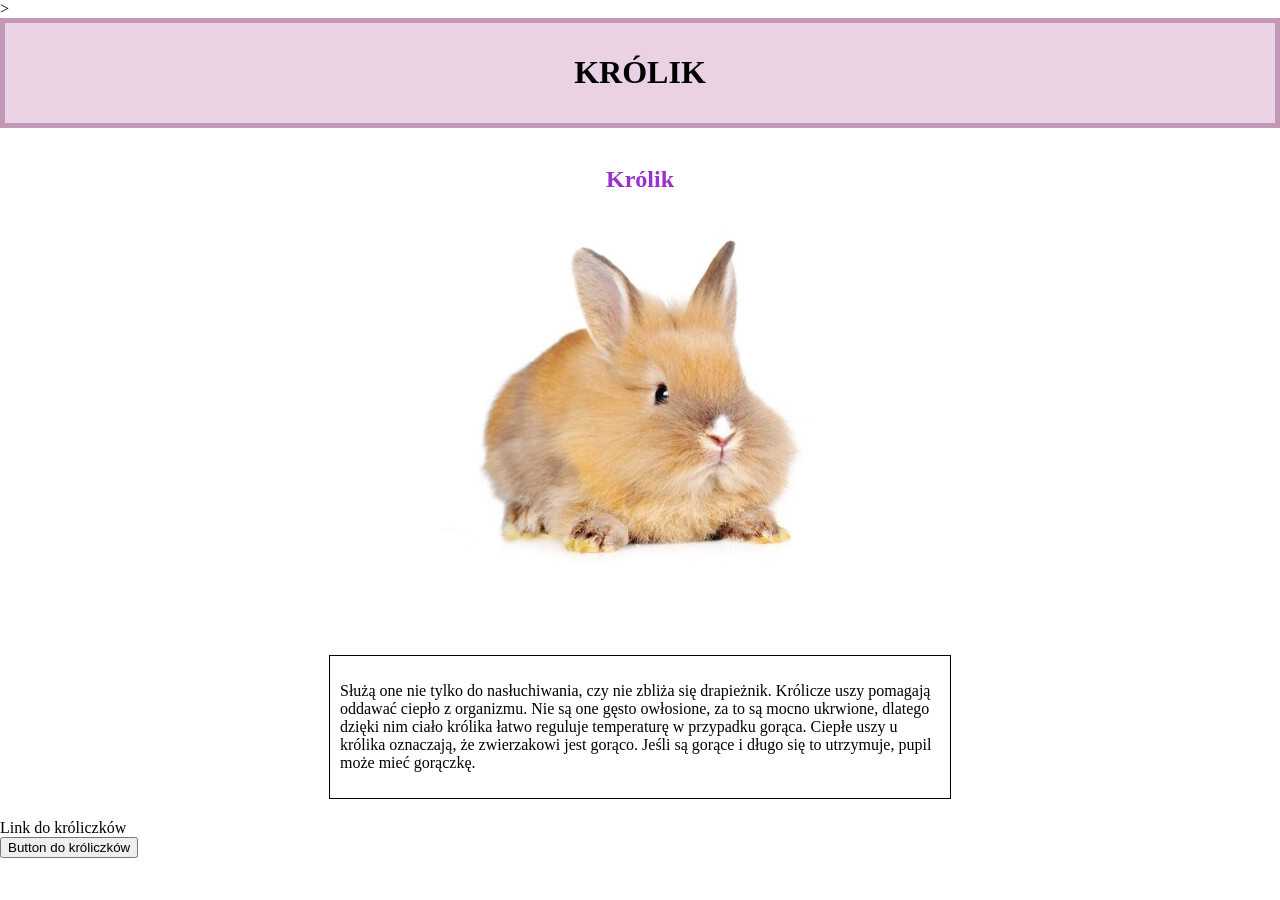
==== index.html @ 39fc4a5f "link" ====
<!DOCTYPE html>

<html lang="en">
	<head>
		<meta charset="utf-8">
>		<title>Strona główna</title>

		<style>
			body{
				margin:0px; background-image:url(https://cdn.laredoute.com/products/e/1/3/e13ecb056545f6c1cc43af0ee3daa19a.jpg);
			}
		</style>
	</head>
	<body style="margin:0px; background-image:url(https://cdn.laredoute.com/products/e/1/3/e13ecb056545f6c1cc43af0ee3daa19a.jpg);">
		<header style="padding:10px; border:5px solid rgb(194, 151, 183); background-color:rgba(223, 185, 213, 0.658) ;">    
			<h1 style="text-align:center;"><b>KRÓLIK</b></h1>
		</header>
	<br>
		<div style="text-align: center; color:darkorchid;">
			<h2>Królik</h2>
			<img src="krol.jpg" alt="królik">
		</div>
	<br>
<div style="
    border: 1px solid black;
    margin: 20px auto;
    padding: 10px;
    max-width: 600px;
">
    <p style="font-family: Georgia, 'Times New Roman', Times, serif;">
        Służą one nie tylko do nasłuchiwania, czy nie zbliża się drapieżnik. Królicze uszy pomagają oddawać ciepło z organizmu. Nie są one gęsto owłosione, za to są mocno ukrwione, dlatego dzięki nim ciało królika łatwo reguluje temperaturę w przypadku gorąca. Ciepłe uszy u królika oznaczają, że zwierzakowi jest gorąco. Jeśli są gorące i długo się to utrzymuje, pupil może mieć gorączkę.
    </p>
</div>

		<a>Link do króliczków</a>
		<br>
		<button>Button do króliczków</button>

	</body>
	
	<footer>

	</footer>

</html>
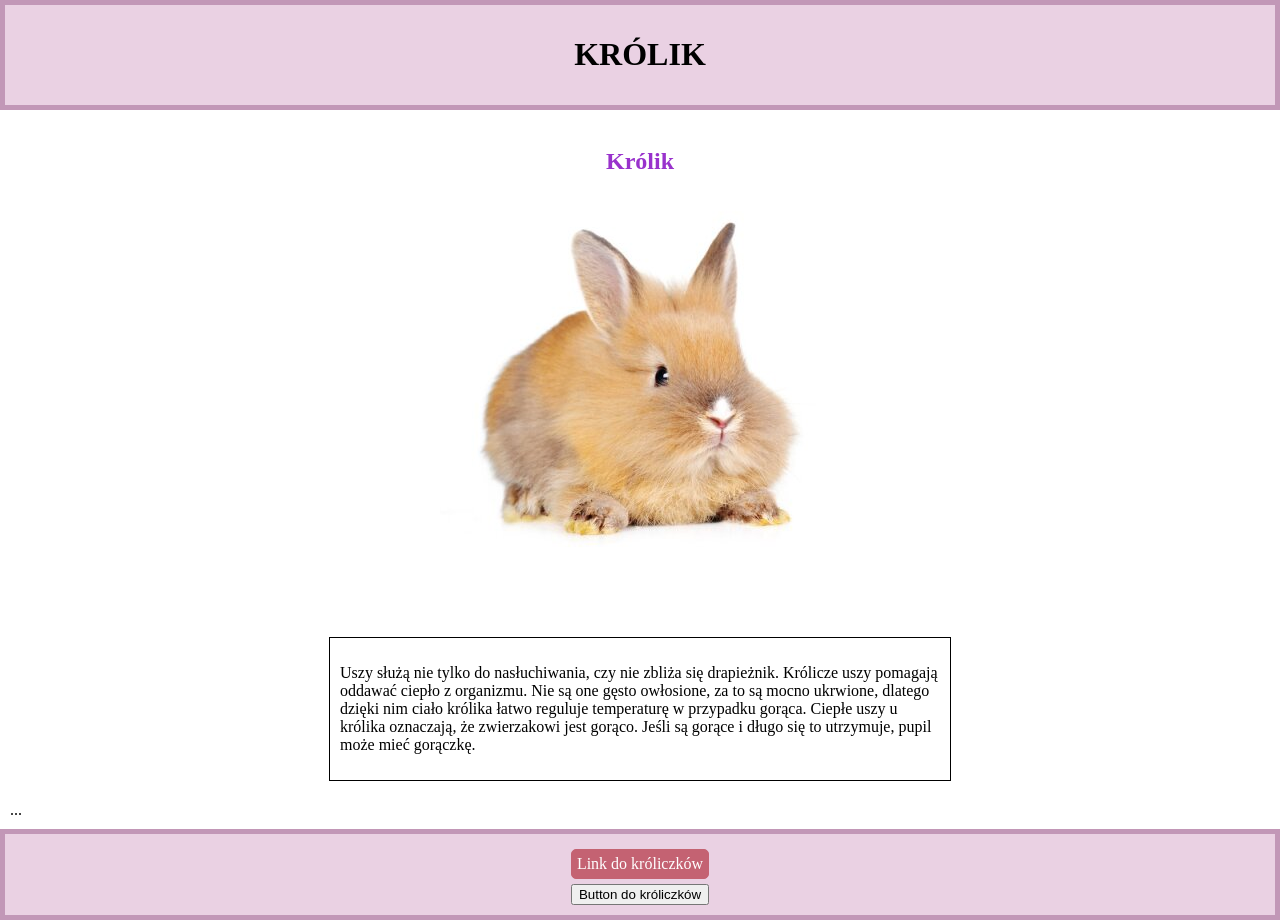
==== commit 4f3223df: "new" ====
--- a/index.html
+++ b/index.html
@@ -2,16 +2,46 @@
 
 <html lang="en">
 	<head>
-		<meta charset="utf-8">
->		<title>Strona główna</title>
+		<meta charset="utf-8">	
+		
+		<title>Strona główna</title>
 
 		<style>
 			body{
 				margin:0px; background-image:url(https://cdn.laredoute.com/products/e/1/3/e13ecb056545f6c1cc43af0ee3daa19a.jpg);
 			}
 		</style>
+
+		<style>
+			.text-panel{
+				margin:10px;
+			}
+		</style>
+				
+		<style>
+			.text-panel1{
+				padding:10px; border:5px solid rgb(194, 151, 183); background-color:rgba(223, 185, 213, 0.658); text-align:center;
+			}
+		</style>
+
+		<style>
+			.link{
+				display:inline-block;
+				padding:5px;
+				margin:5px;
+				border:1px solid rgb(196, 98, 114);
+				border-radius:5px;
+				text-decoration:none;
+				background-color: rgb(196, 98, 114);
+				color:white;
+			}
+			.link:hover{
+				background-color:rgb(139, 97, 179);
+				transition-duration:0.3s;
+			}
+		</style>
 	</head>
-	<body style="margin:0px; background-image:url(https://cdn.laredoute.com/products/e/1/3/e13ecb056545f6c1cc43af0ee3daa19a.jpg);">
+	<body>
 		<header style="padding:10px; border:5px solid rgb(194, 151, 183); background-color:rgba(223, 185, 213, 0.658) ;">    
 			<h1 style="text-align:center;"><b>KRÓLIK</b></h1>
 		</header>
@@ -28,13 +58,21 @@
     max-width: 600px;
 ">
     <p style="font-family: Georgia, 'Times New Roman', Times, serif;">
-        Służą one nie tylko do nasłuchiwania, czy nie zbliża się drapieżnik. Królicze uszy pomagają oddawać ciepło z organizmu. Nie są one gęsto owłosione, za to są mocno ukrwione, dlatego dzięki nim ciało królika łatwo reguluje temperaturę w przypadku gorąca. Ciepłe uszy u królika oznaczają, że zwierzakowi jest gorąco. Jeśli są gorące i długo się to utrzymuje, pupil może mieć gorączkę.
+        Uszy służą nie tylko do nasłuchiwania, czy nie zbliża się drapieżnik. Królicze uszy pomagają oddawać ciepło z organizmu. Nie są one gęsto owłosione, za to są mocno ukrwione, dlatego dzięki nim ciało królika łatwo reguluje temperaturę w przypadku gorąca. Ciepłe uszy u królika oznaczają, że zwierzakowi jest gorąco. Jeśli są gorące i długo się to utrzymuje, pupil może mieć gorączkę.
     </p>
 </div>
 
-		<a>Link do króliczków</a>
+<div class="text-panel">
+ ...
+</div>
+
+	<div class="text-panel1">
+
+		<a class="link" href="podstrona.html">Link do króliczków</a>
 		<br>
-		<button>Button do króliczków</button>
+		<button onclick="location.href='podstrona.html'">Button do króliczków</button>
+
+	</div>
 
 	</body>
 	
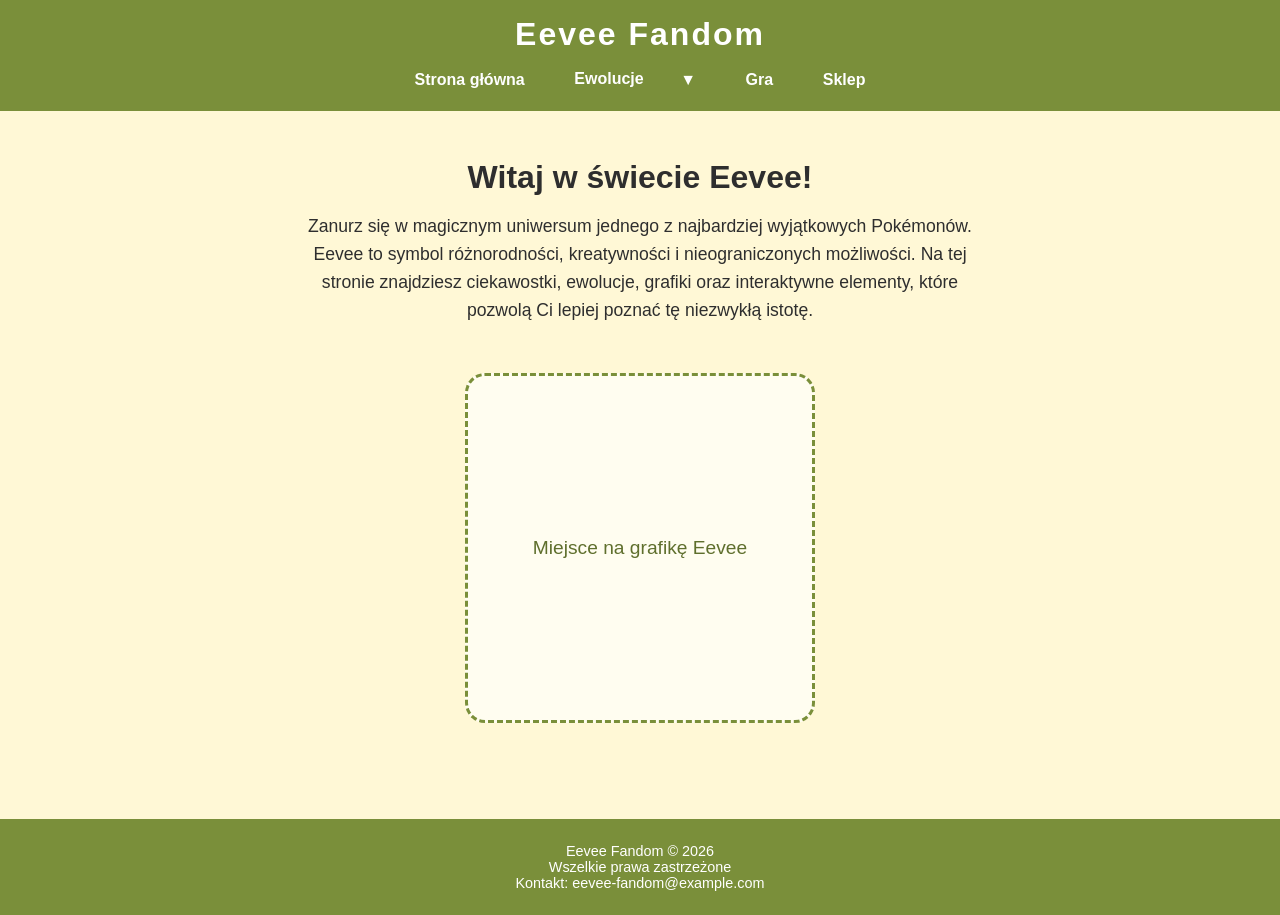
==== commit de377dac: "Add files via upload" ====
--- a/index.html
+++ b/index.html
@@ -1,83 +1,69 @@
-<!DOCTYPE html>
-
-<html lang="en">
-	<head>
-		<meta charset="utf-8">	
-		
-		<title>Strona główna</title>
-
-		<style>
-			body{
-				margin:0px; background-image:url(https://cdn.laredoute.com/products/e/1/3/e13ecb056545f6c1cc43af0ee3daa19a.jpg);
-			}
-		</style>
-
-		<style>
-			.text-panel{
-				margin:10px;
-			}
-		</style>
-				
-		<style>
-			.text-panel1{
-				padding:10px; border:5px solid rgb(194, 151, 183); background-color:rgba(223, 185, 213, 0.658); text-align:center;
-			}
-		</style>
-
-		<style>
-			.link{
-				display:inline-block;
-				padding:5px;
-				margin:5px;
-				border:1px solid rgb(196, 98, 114);
-				border-radius:5px;
-				text-decoration:none;
-				background-color: rgb(196, 98, 114);
-				color:white;
-			}
-			.link:hover{
-				background-color:rgb(139, 97, 179);
-				transition-duration:0.3s;
-			}
-		</style>
-	</head>
-	<body>
-		<header style="padding:10px; border:5px solid rgb(194, 151, 183); background-color:rgba(223, 185, 213, 0.658) ;">    
-			<h1 style="text-align:center;"><b>KRÓLIK</b></h1>
-		</header>
-	<br>
-		<div style="text-align: center; color:darkorchid;">
-			<h2>Królik</h2>
-			<img src="krol.jpg" alt="królik">
-		</div>
-	<br>
-<div style="
-    border: 1px solid black;
-    margin: 20px auto;
-    padding: 10px;
-    max-width: 600px;
-">
-    <p style="font-family: Georgia, 'Times New Roman', Times, serif;">
-        Uszy służą nie tylko do nasłuchiwania, czy nie zbliża się drapieżnik. Królicze uszy pomagają oddawać ciepło z organizmu. Nie są one gęsto owłosione, za to są mocno ukrwione, dlatego dzięki nim ciało królika łatwo reguluje temperaturę w przypadku gorąca. Ciepłe uszy u królika oznaczają, że zwierzakowi jest gorąco. Jeśli są gorące i długo się to utrzymuje, pupil może mieć gorączkę.
-    </p>
-</div>
-
-<div class="text-panel">
- ...
-</div>
-
-	<div class="text-panel1">
-
-		<a class="link" href="podstrona.html">Link do króliczków</a>
-		<br>
-		<button onclick="location.href='podstrona.html'">Button do króliczków</button>
-
-	</div>
-
-	</body>
-	
-	<footer>
-
-	</footer>
-
+<!DOCTYPE html>
+<html lang="pl">
+    <head>
+        <meta charset="UTF-8">
+        <meta name="viewport" content="width=device-width, initial-scale=1.0">
+        <link rel="stylesheet" href="style.css">
+        <title>Ewolucje Eevee - Strona główna</title>
+    </head>
+    
+    <body>
+        <header class="nav-bar">
+    <h1 class="site-title">Eevee Fandom</h1>
+
+    <nav class="navigation">
+<nav class="navigation">
+
+    <a href="index.html" class="nav-link">Strona główna</a>
+
+<div class="dropdown">
+    <a href="ewolucje.html" class="nav-link dropdown-main">Ewolucje</a>
+
+    <button class="dropdown-btn">▼</button>
+
+    <div class="dropdown-content">
+        <a href="vaporeon.html">Vaporeon</a>
+        <a href="jolteon.html">Jolteon</a>
+        <a href="flareon.html">Flareon</a>
+        <a href="espeon.html">Espeon</a>
+        <a href="umbreon.html">Umbreon</a>
+        <a href="leafeon.html">Leafeon</a>
+        <a href="glaceon.html">Glaceon</a>
+        <a href="sylveon.html">Sylveon</a>
+    </div>
+</div>
+    <a href="gra.html" class="nav-link">Gra</a>
+    <a href="sklep.html" class="nav-link">Sklep</a>
+
+</nav>
+
+</header>
+
+<main class="content">
+
+    <section class="intro">
+        <h2>Witaj w świecie Eevee!</h2>
+        <p>
+            Zanurz się w magicznym uniwersum jednego z najbardziej wyjątkowych Pokémonów.
+            Eevee to symbol różnorodności, kreatywności i nieograniczonych możliwości.
+            Na tej stronie znajdziesz ciekawostki, ewolucje, grafiki oraz interaktywne elementy,
+            które pozwolą Ci lepiej poznać tę niezwykłą istotę.
+        </p>
+    </section>
+
+    <section class="image-space">
+        <!-- Tu możesz dodać obrazek -->
+        <div class="image-placeholder">
+            Miejsce na grafikę Eevee
+        </div>
+    </section>
+
+</main>
+
+<footer class="footer">
+    <p>Eevee Fandom © 2026</p>
+    <p>Wszelkie prawa zastrzeżone</p>
+    <p>Kontakt: eevee-fandom@example.com</p>
+</footer>
+    </body>
 </html>
--- a/style.css
+++ b/style.css
@@ -0,0 +1,233 @@
+/* Kolory */
+:root {
+    --olive: #7a8f3a;
+    --olive-dark: #5f6f2d;
+    --yellow-pastel: #fff8d6;
+    --text-dark: #2e2e2e;
+    --white: #ffffff;
+}
+
+/* Reset */
+* {
+    margin: 0;
+    padding: 0;
+    box-sizing: border-box;
+}
+
+body {
+    background-color: var(--yellow-pastel);
+    font-family: "Segoe UI", sans-serif;
+    color: var(--text-dark);
+}
+
+/* Pasek nawigacyjny */
+.nav-bar {
+    background-color: var(--olive);
+    padding: 1rem 2rem;
+    display: flex;
+    flex-direction: column;
+    align-items: center;
+    gap: 0.7rem;
+}
+
+.site-title {
+    color: var(--white);
+    font-size: 2rem;
+    letter-spacing: 2px;
+}
+
+.navigation {
+    display: flex;
+    gap: 1.5rem;
+}
+
+.nav-link {
+    color: var(--white);
+    text-decoration: none;
+    font-weight: 600;
+    padding: 0.4rem 0.8rem;
+    border-radius: 6px;
+    transition: background-color 0.3s ease;
+}
+
+.nav-link:hover {
+    background-color: var(--olive-dark);
+}
+
+.active {
+    background-color: var(--olive-dark);
+}
+
+/* Wstęp */
+.content {
+    padding: 3rem 2rem;
+    text-align: center;
+}
+
+.intro h2 {
+    font-size: 2rem;
+    margin-bottom: 1rem;
+}
+
+.intro p {
+    max-width: 700px;
+    margin: 0 auto;
+    line-height: 1.6;
+    font-size: 1.1rem;
+}
+
+/* Miejsce na obrazek */
+.image-space {
+    margin-top: 3rem;
+    display: flex;
+    justify-content: center;
+}
+
+.image-placeholder {
+    width: 350px;
+    height: 350px;
+    border: 3px dashed var(--olive);
+    border-radius: 20px;
+    display: flex;
+    justify-content: center;
+    align-items: center;
+    color: var(--olive-dark);
+    font-size: 1.2rem;
+    background-color: #fffdf0;
+}
+
+/* Stopka */
+.footer {
+    background-color: var(--olive);
+    color: var(--white);
+    text-align: center;
+    padding: 1.5rem;
+    margin-top: 3rem;
+    font-size: 0.9rem;
+}
+
+/* --- Podstrona Ewolucje --- */
+
+.evo-title {
+    font-size: 2rem;
+    margin-bottom: 1rem;
+}
+
+.evo-desc {
+    font-size: 1.1rem;
+    margin-bottom: 2rem;
+}
+
+.evo-grid {
+    display: grid;
+    grid-template-columns: repeat(auto-fit, minmax(220px, 1fr));
+    gap: 2rem;
+    padding: 1rem;
+}
+
+.evo-card {
+    background-color: #fffdf0;
+    border: 3px solid var(--olive);
+    border-radius: 15px;
+    padding: 1rem;
+    text-align: center;
+    text-decoration: none;
+    color: var(--text-dark);
+    transition: transform 0.3s ease, background-color 0.3s ease;
+}
+
+.evo-card:hover {
+    background-color: #f7f2c8;
+    transform: scale(1.05);
+}
+
+.evo-img {
+    width: 100%;
+    height: 180px;
+    border: 2px dashed var(--olive);
+    border-radius: 12px;
+    margin-top: 0.7rem;
+    display: flex;
+    justify-content: center;
+    align-items: center;
+    background-color: #fffbe8;
+}
+
+/* Scroll to top button */
+.scroll-top {
+    position: fixed;
+    bottom: 25px;
+    right: 25px;
+    background-color: var(--olive);
+    color: white;
+    border: none;
+    padding: 0.7rem 1rem;
+    border-radius: 50%;
+    font-size: 1.2rem;
+    cursor: pointer;
+    display: none;
+    box-shadow: 0 0 10px rgba(0,0,0,0.3);
+    transition: background-color 0.3s ease;
+}
+
+.scroll-top:hover {
+    background-color: var(--olive-dark);
+}
+
+/* --- Dropdown menu --- */
+
+.dropdown {
+    position: relative;
+    display: inline-block;
+}
+
+.dropdown-btn {
+    background-color: transparent;
+    border: none;
+    color: var(--white);
+    font-weight: 600;
+    padding: 0.4rem 0.8rem;
+    border-radius: 6px;
+    cursor: pointer;
+    font-size: 1rem;
+    transition: background-color 0.3s ease;
+}
+
+.dropdown-btn:hover {
+    background-color: var(--olive-dark);
+}
+
+/* Kontener rozwijanego menu */
+.dropdown-content {
+    display: none;
+    position: absolute;
+    background-color: #9cab4a; /* jaśniejsza oliwkowa zieleń */
+    min-width: 180px;
+    border-radius: 8px;
+    box-shadow: 0 4px 12px rgba(0,0,0,0.25);
+    z-index: 10;
+}
+
+/* Linki w dropdownie */
+.dropdown-content a {
+    color: white;
+    padding: 0.7rem 1rem;
+    text-decoration: none;
+    display: block;
+    font-weight: 500;
+    transition: background-color 0.3s ease;
+}
+
+.dropdown-content a:hover {
+    background-color: #7f8f3a; /* lekko ciemniejszy odcień */
+}
+
+/* Pokazanie menu po najechaniu */
+.dropdown:hover .dropdown-content {
+    display: block;
+}
+
+/* Aby przycisk wyglądał jak reszta linków */
+.dropdown .nav-link {
+    padding-right: 1.2rem;
+}
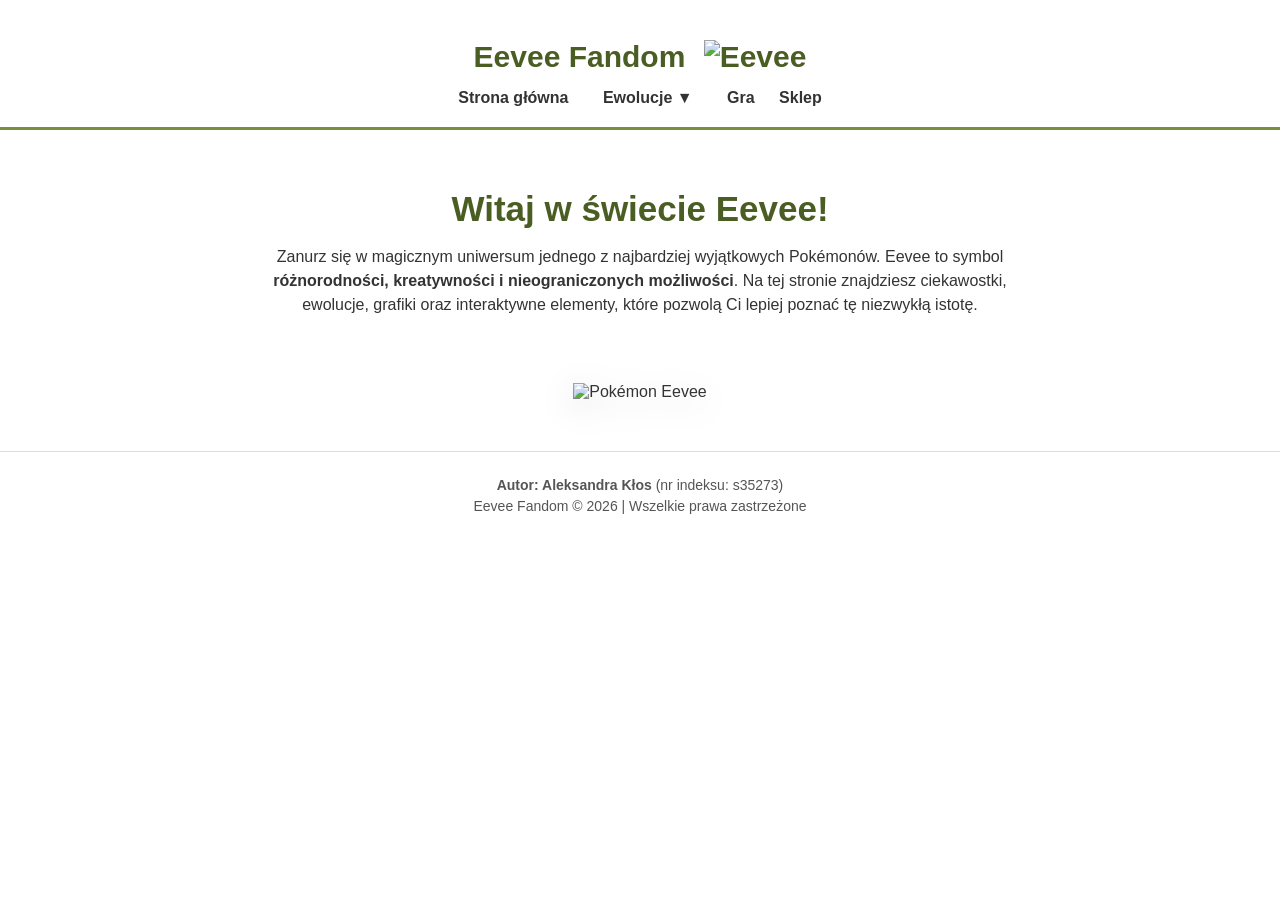
==== commit e60e10e3: "new" ====
--- a/index.html
+++ b/index.html
@@ -1,69 +1,60 @@
 <!DOCTYPE html>
 <html lang="pl">
-    <head>
-        <meta charset="UTF-8">
-        <meta name="viewport" content="width=device-width, initial-scale=1.0">
-        <link rel="stylesheet" href="style.css">
-        <title>Ewolucje Eevee - Strona główna</title>
-    </head>
-    
-    <body>
-        <header class="nav-bar">
-    <h1 class="site-title">Eevee Fandom</h1>
+<head>
+    <meta charset="UTF-8">
+    <meta name="viewport" content="width=device-width, initial-scale=1.0">
+    <title>Eevee Fandom - Strona główna</title>
+    <link rel="stylesheet" href="style.css">
+</head>
+<body>
 
-    <nav class="navigation">
-<nav class="navigation">
+    <header>
+        <h1>
+            Eevee Fandom
+            <img src="https://assets.pokemon.com/assets/cms2/img/pokedex/full/133.png" alt="Eevee">
+        </h1>
+        <nav>
+            <a href="index.html">Strona główna</a>
+            <div class="dropdown">
+                <a href="ewolucje.html">Ewolucje ▼</a>
+                <ul class="dropdown-content">
+                    <li><a href="espeon.html">Espeon</a></li>
+                    <li><a href="flareon.html">Flareon</a></li>
+                    <li><a href="glaceon.html">Glaceon</a></li>
+                    <li><a href="jolteon.html">Jolteon</a></li>
+                    <li><a href="leafeon.html">Leafeon</a></li>
+                    <li><a href="sylveon.html">Sylveon</a></li>
+                    <li><a href="umbreon.html">Umbreon</a></li>
+                    <li><a href="vaporeon.html">Vaporeon</a></li>
+                </ul>
+            </div>
+            <a href="gra.html">Gra</a>
+            <a href="sklep.html">Sklep</a>
+        </nav>
+    </header>
 
-    <a href="index.html" class="nav-link">Strona główna</a>
+    <main class="glowny-kontent">
 
-<div class="dropdown">
-    <a href="ewolucje.html" class="nav-link dropdown-main">Ewolucje</a>
+        <section class="sekcja">
+            <h2 class="strona-tytul">Witaj w świecie Eevee!</h2>
+            <p class="strona-opis">
+                Zanurz się w magicznym uniwersum jednego z najbardziej wyjątkowych Pokémonów.
+                Eevee to symbol <strong>różnorodności, kreatywności i nieograniczonych możliwości</strong>.
+                Na tej stronie znajdziesz ciekawostki, ewolucje, grafiki oraz interaktywne elementy,
+                które pozwolą Ci lepiej poznać tę niezwykłą istotę.
+            </p>
+        </section>
 
-    <button class="dropdown-btn">▼</button>
+        <section class="sekcja-obrazek">
+            <img src="https://assets.pokemon.com/assets/cms2/img/pokedex/full/133.png" alt="Pokémon Eevee" class="main-eevee-img">
+        </section>
 
-    <div class="dropdown-content">
-        <a href="vaporeon.html">Vaporeon</a>
-        <a href="jolteon.html">Jolteon</a>
-        <a href="flareon.html">Flareon</a>
-        <a href="espeon.html">Espeon</a>
-        <a href="umbreon.html">Umbreon</a>
-        <a href="leafeon.html">Leafeon</a>
-        <a href="glaceon.html">Glaceon</a>
-        <a href="sylveon.html">Sylveon</a>
-    </div>
-</div>
-    <a href="gra.html" class="nav-link">Gra</a>
-    <a href="sklep.html" class="nav-link">Sklep</a>
+    </main>
 
-</nav>
+    <footer>
+        <p><strong>Autor: Aleksandra Kłos</strong> (nr indeksu: s35273)</p>
+        <p>Eevee Fandom © 2026 | Wszelkie prawa zastrzeżone</p>
+    </footer>
 
-</header>
-
-<main class="content">
-
-    <section class="intro">
-        <h2>Witaj w świecie Eevee!</h2>
-        <p>
-            Zanurz się w magicznym uniwersum jednego z najbardziej wyjątkowych Pokémonów.
-            Eevee to symbol różnorodności, kreatywności i nieograniczonych możliwości.
-            Na tej stronie znajdziesz ciekawostki, ewolucje, grafiki oraz interaktywne elementy,
-            które pozwolą Ci lepiej poznać tę niezwykłą istotę.
-        </p>
-    </section>
-
-    <section class="image-space">
-        <!-- Tu możesz dodać obrazek -->
-        <div class="image-placeholder">
-            Miejsce na grafikę Eevee
-        </div>
-    </section>
-
-</main>
-
-<footer class="footer">
-    <p>Eevee Fandom © 2026</p>
-    <p>Wszelkie prawa zastrzeżone</p>
-    <p>Kontakt: eevee-fandom@example.com</p>
-</footer>
-    </body>
+</body>
 </html>
--- a/style.css
+++ b/style.css
@@ -1,233 +1,684 @@
-/* Kolory */
-:root {
-    --olive: #7a8f3a;
-    --olive-dark: #5f6f2d;
-    --yellow-pastel: #fff8d6;
-    --text-dark: #2e2e2e;
-    --white: #ffffff;
-}
-
-/* Reset */
-* {
+/* ===== STYLE BAZOWE ===== */
+body {
+    font-family: "Segoe UI", Tahoma, Geneva, Verdana, sans-serif;
     margin: 0;
     padding: 0;
+    background-color: #ffffff;
+    color: #333;
+}
+
+/* ===== HEADER & NAWIGACJA ===== */
+header {
+    text-align: center;
+    padding: 20px;
+    background-color: #ffffff;
+    border-bottom: 3px solid #7a8f3a;
+}
+
+header h1 {
+    font-size: 30px;
+    color: #4a5d23;
+    margin-bottom: 10px;
+}
+
+header h1 img {
+    height: 40px;
+    vertical-align: middle;
+    margin-left: 10px;
+    margin-bottom: 5px;
+}
+
+nav a, .dropdown > a {
+    margin: 0 10px;
+    text-decoration: none;
+    color: #333;
+    font-weight: bold;
+}
+
+nav a:hover, .dropdown:hover > a {
+    color: #7a8f3a;
+}
+
+.dropdown {
+    display: inline-block;
+    position: relative;
+    margin: 0 10px;
+}
+
+.dropdown-content {
+    display: none;
+    list-style-type: none;
+    margin: 0;
+    padding: 10px;
+    background-color: #fffdf0;
+    border: 1px solid #ccc;
+    position: absolute;
+    left: 0;
+    width: 90px;
+    text-align: left;
+    z-index: 100;
+}
+
+.dropdown-content li a {
+    text-decoration: none;
+    color: #333;
+    padding: 5px 0;
+    display: block;
+    font-weight: normal;
+}
+
+.dropdown:hover .dropdown-content {
+    display: block;
+}
+
+/* ===== KONTENERY STRON ===== */
+.glowny-kontent, .sklep-kontent {
+    max-width: 800px;
+    margin: 0 auto;
+    padding: 30px 10px;
+    text-align: center;
+}
+
+.podstrona-kontent {
+    width: 100%;
     box-sizing: border-box;
-}
-
-body {
-    background-color: var(--yellow-pastel);
-    font-family: "Segoe UI", sans-serif;
-    color: var(--text-dark);
-}
-
-/* Pasek nawigacyjny */
-.nav-bar {
-    background-color: var(--olive);
-    padding: 1rem 2rem;
+    padding: 20px 40px;
+    text-align: center;
+}
+
+/* ===== UKŁAD POKEMONA (TRZYKOLUMNOWY) ===== */
+.pokemon-layout {
+    display: flex;
+    justify-content: space-between;
+    align-items: flex-start;
+    gap: 20px;
+}
+
+.pokemon-lewo-boczny, .pokemon-prawo-boczny {
+    flex: 1;
+    min-width: 240px;
+    max-width: 320px;
+    margin-top: 240px;
+}
+
+.pokemon-srodek {
+    flex: 3;
+    min-width: 400px;
+}
+
+.sekcja-boczna {
+    background-color: #fffdf0;
+    border: 1px solid #ddd;
+    border-radius: 8px;
+    padding: 20px;
+    box-shadow: 0 4px 12px rgba(0,0,0,0.05);
+    text-align: left;
+}
+
+.sekcja-boczna h3 {
+    margin-top: 0;
+    margin-bottom: 15px;
+    color: #4a5d23;
+    border-bottom: 2px solid #7a8f3a;
+    padding-bottom: 5px;
+    font-size: 18px;
+}
+
+.ciekawostka-box p {
+    font-size: 14px;
+    line-height: 1.6;
+}
+
+.mapa-kontener {
+    text-align: center;
+    margin-bottom: 15px;
+}
+
+.mapa-img {
+    max-width: 100%;
+    height: auto;
+    border-radius: 6px;
+    border: 1px solid #ddd;
+}
+
+/* PRZYCISKI REGIONÓW */
+.regiony-guziki {
+    display: grid;
+    grid-template-columns: repeat(2, 1fr);
+    gap: 8px;
+}
+
+.btn-region {
+    display: block;
+    text-align: center;
+    padding: 8px 4px;
+    background-color: #ffffff;
+    color: #4a5d23;
+    border: 2px solid #7a8f3a;
+    text-decoration: none;
+    border-radius: 6px;
+    font-size: 13px;
+    font-weight: bold;
+    transition: background-color 0.2s ease, transform 0.2s ease;
+}
+
+.btn-region:hover {
+    background-color: #fffbe8;
+    transform: translateY(-1px);
+}
+
+.btn-region.active {
+    background-color: #9C27B0; 
+    color: #ffffff;
+    border-color: #7B1FA2;
+}
+
+.btn-region.active:hover {
+    background-color: #7B1FA2;
+}
+
+/* ===== TYPOGRAFIA I OBRAZKI ===== */
+.strona-tytul {
+    font-size: 35px;
+    color: #4a5d23;
+    margin-bottom: 10px;
+}
+
+.strona-opis {
+    font-size: 16px;
+    line-height: 1.5;
+}
+
+.sekcja {
+    margin-bottom: 30px;
+    padding-bottom: 20px;
+}
+
+.pokemon-img {
+    max-height: 250px;
+}
+
+.main-eevee-img {
+    max-width: 100%;
+    height: auto;
+    max-height: 350px;
+    filter: drop-shadow(0 8px 16px rgba(0,0,0,0.15));
+}
+
+.sekcja-obrazek {
+    margin-bottom: 20px;
+}
+
+/* ===== TABELA POKEMON ===== */
+.tabela-sekcja {
+    max-width: 500px;
+    margin: 0 auto;
+    text-align: left;
+}
+
+.tabela-pokemon {
+    width: 100%;
+    border-collapse: collapse;
+    margin-bottom: 20px;
+    background-color: #fffdf0;
+}
+
+.tabela-pokemon td {
+    padding: 10px;
+    border: 1px solid #ddd;
+}
+
+.tabela-pokemon .label {
+    font-weight: bold;
+    width: 40%;
+    color: #4a5d23;
+}
+
+.tooltip {
+    cursor: help;
+    border-bottom: 2px dotted #7a8f3a;
+    font-weight: bold;
+}
+
+.pokedex-wpis {
+    background-color: #fffbe8;
+    padding: 20px;
+    border-left: 5px solid #7a8f3a;
+    margin-bottom: 20px;
+    text-align: left;
+}
+
+.pokedex-wpis h3 {
+    margin-top: 0;
+    color: #4a5d23;
+}
+
+.pokedex-wpis p {
+    font-style: italic;
+    margin: 0;
+}
+
+/* ===== NOWY SKLEP (FLEXBOX) ===== */
+.sklep-kontener-flex {
+    display: flex;
+    justify-content: center;
+    align-items: stretch;
+    gap: 20px;
+    flex-wrap: wrap;
+    margin-bottom: 40px;
+}
+
+.produkt-karta {
+    background-color: #fffdf0;
+    border: 1px solid #ddd;
+    padding: 15px;
+    width: 240px;
+    display: flex;
+    flex-direction: column;
+    text-align: center;
+}
+
+.produkt-karta img {
+    height: 140px;
+    object-fit: contain;
+    margin-bottom: 10px;
+}
+
+.produkt-karta h4 {
+    margin: 10px 0 5px 0;
+    color: #4a5d23;
+    font-size: 18px;
+}
+
+.produkt-karta p {
+    font-size: 14px;
+    color: #666;
+    margin: 5px 0;
+}
+
+.produkt-dol {
+    margin-top: auto;
     display: flex;
     flex-direction: column;
     align-items: center;
-    gap: 0.7rem;
-}
-
-.site-title {
-    color: var(--white);
-    font-size: 2rem;
-    letter-spacing: 2px;
-}
-
-.navigation {
-    display: flex;
-    gap: 1.5rem;
-}
-
-.nav-link {
-    color: var(--white);
-    text-decoration: none;
+}
+
+.produkt-cena {
+    font-weight: bold;
+    color: #7a8f3a;
+    font-size: 16px;
+    margin: 10px 0 0 0;
+}
+
+/* ===== FORMULARZ ===== */
+.formularz-sekcja {
+    max-width: 500px;
+    margin: 0 auto 20px auto;
+    text-align: left;
+    background-color: #fffbe8;
+    padding: 25px;
+    border-left: 5px solid #7a8f3a;
+}
+
+.formularz-sekcja h3 {
+    margin-top: 0;
+    color: #4a5d23;
+    text-align: center;
+    font-size: 22px;
+}
+
+.formularz-sekcja label {
+    display: block;
+    margin-bottom: 5px;
+    font-weight: bold;
+    font-size: 15px;
+}
+
+.formularz-sekcja select,
+.formularz-sekcja input[type="text"],
+.formularz-sekcja input[type="email"],
+.formularz-sekcja textarea {
+    width: 96%;
+    padding: 8px;
+    margin-bottom: 15px;
+    border: 1px solid #ccc;
+    background-color: #ffffff;
+}
+
+.formularz-sekcja textarea {
+    resize: none;
+}
+
+.btn-zamow {
+    display: block;
+    margin: 0 auto;
+    background-color: #7a8f3a;
+    color: white;
+    border: none;
+    padding: 10px 30px;
+    font-weight: bold;
+    font-size: 16px;
+    cursor: pointer;
+}
+
+.btn-zamow:hover {
+    background-color: #4a5d23;
+}
+
+/* ===== GRA LABIRYNT ===== */
+.game-wrapper {
+    background-color: #fffdf0;
+    border: 4px solid #7a8f3a;
+    border-radius: 16px;
+    padding: 1.5rem;
+    box-shadow: 0 8px 24px rgba(0,0,0,0.1);
+    max-width: 690px;
+    width: 100%;
+    margin: 0 auto 30px auto; 
+    box-sizing: border-box;
+}
+
+.game-top-bar {
+    display: flex;
+    justify-content: space-between;
+    align-items: center;
+    margin-bottom: 1rem;
+    font-size: 1.3rem;
+    font-weight: bold;
+    color: #4a5d23;
+}
+
+.canvas-container {
+    position: relative;
+    width: 640px;
+    height: 400px;
+    border-radius: 8px;
+    overflow: hidden;
+    margin: 0 auto; 
+}
+
+#gameCanvas {
+    background-color: #f7f2c8;
+    display: block;
+    box-shadow: inset 0 0 10px rgba(0,0,0,0.1);
+}
+
+.game-btn {
+    background-color: #ffffff;
+    color: #4a5d23;
+    border: 2px solid #4a5d23;
+    padding: 0.6rem 1.2rem;
+    font-size: 1rem;
     font-weight: 600;
-    padding: 0.4rem 0.8rem;
-    border-radius: 6px;
-    transition: background-color 0.3s ease;
-}
-
-.nav-link:hover {
-    background-color: var(--olive-dark);
-}
-
-.active {
-    background-color: var(--olive-dark);
-}
-
-/* Wstęp */
-.content {
-    padding: 3rem 2rem;
-    text-align: center;
-}
-
-.intro h2 {
-    font-size: 2rem;
-    margin-bottom: 1rem;
-}
-
-.intro p {
-    max-width: 700px;
-    margin: 0 auto;
-    line-height: 1.6;
-    font-size: 1.1rem;
-}
-
-/* Miejsce na obrazek */
-.image-space {
-    margin-top: 3rem;
-    display: flex;
-    justify-content: center;
-}
-
-.image-placeholder {
-    width: 350px;
-    height: 350px;
-    border: 3px dashed var(--olive);
-    border-radius: 20px;
-    display: flex;
+    border-radius: 8px;
+    cursor: pointer;
+    transition: background-color 0.3s ease, transform 0.2s ease, box-shadow 0.3s ease;
+}
+
+.game-btn:hover {
+    background-color: #fffbe8;
+    transform: translateY(-2px);
+    box-shadow: 0 6px 12px rgba(0,0,0,0.15);
+}
+
+.end-screen {
+    position: absolute;
+    top: 0;
+    left: 0;
+    width: 100%;
+    height: 100%;
+    background-color: rgba(122, 143, 58, 0.95);
+    color: #ffffff;
+    display: flex;
+    flex-direction: column;
     justify-content: center;
     align-items: center;
-    color: var(--olive-dark);
+    gap: 1rem;
+    z-index: 5;
+}
+
+.end-screen h3 {
+    font-size: 2.5rem;
+    letter-spacing: 1px;
+}
+
+.end-screen p {
     font-size: 1.2rem;
+    margin-bottom: 0.5rem;
+}
+
+.hidden {
+    display: none !important;
+}
+
+/* SIATKA EWOLUCJI */
+.evo-grid {
+    display: flex;
+    flex-wrap: wrap;
+    justify-content: center;
+    gap: 20px;
+    margin: 20px auto;
+    max-width: 800px;
+}
+
+.evo-card {
+    display: flex;
+    flex-direction: column;
+    align-items: center;
+    text-decoration: none;
+    color: #333;
     background-color: #fffdf0;
-}
-
-/* Stopka */
-.footer {
-    background-color: var(--olive);
-    color: var(--white);
-    text-align: center;
-    padding: 1.5rem;
-    margin-top: 3rem;
-    font-size: 0.9rem;
-}
-
-/* --- Podstrona Ewolucje --- */
-
-.evo-title {
-    font-size: 2rem;
-    margin-bottom: 1rem;
-}
-
-.evo-desc {
-    font-size: 1.1rem;
-    margin-bottom: 2rem;
-}
-
-.evo-grid {
-    display: grid;
-    grid-template-columns: repeat(auto-fit, minmax(220px, 1fr));
-    gap: 2rem;
-    padding: 1rem;
-}
-
-.evo-card {
-    background-color: #fffdf0;
-    border: 3px solid var(--olive);
-    border-radius: 15px;
-    padding: 1rem;
-    text-align: center;
-    text-decoration: none;
-    color: var(--text-dark);
-    transition: transform 0.3s ease, background-color 0.3s ease;
+    border: 1px solid #ddd;
+    border-radius: 8px;
+    padding: 15px;
+    width: 160px;
+    transition: transform 0.2s ease, box-shadow 0.2s ease;
 }
 
 .evo-card:hover {
+    transform: translateY(-4px);
+    box-shadow: 0 6px 16px rgba(0, 0, 0, 0.12);
+    border-color: #7a8f3a;
+}
+
+.evo-card img {
+    height: 100px;
+    object-fit: contain;
+    margin-bottom: 8px;
+}
+
+.evo-card h3 {
+    margin: 5px 0 3px;
+    font-size: 16px;
+    color: #4a5d23;
+}
+
+.evo-card p {
+    margin: 0;
+    font-size: 13px;
+    color: #666;
+}
+
+/* PEŁNY EKRAN W GRZE */
+.canvas-container:fullscreen {
+    width: 100vw;
+    height: 100vh;
     background-color: #f7f2c8;
-    transform: scale(1.05);
-}
-
-.evo-img {
+}
+
+.canvas-container:fullscreen #gameCanvas {
     width: 100%;
-    height: 180px;
-    border: 2px dashed var(--olive);
-    border-radius: 12px;
-    margin-top: 0.7rem;
-    display: flex;
+    height: 100%;
+}
+
+.canvas-container:fullscreen .end-screen {
+    z-index: 9999;
+}
+
+/* ===== MODAL (ROZMIARÓWKA) ===== */
+.btn-rozmiarowka {
+    margin-top: 8px;
+    background-color: #ffffff;
+    color: #4a5d23;
+    border: 2px solid #7a8f3a;
+    padding: 6px 14px;
+    font-size: 13px;
+    font-weight: bold;
+    border-radius: 6px;
+    cursor: pointer;
+    transition: background-color 0.2s ease, transform 0.2s ease;
+}
+
+.btn-rozmiarowka:hover {
+    background-color: #fffbe8;
+    transform: translateY(-2px);
+}
+
+.modal-overlay {
+    display: none;
+    position: fixed;
+    top: 0;
+    left: 0;
+    width: 100%;
+    height: 100%;
+    background-color: rgba(0, 0, 0, 0.5);
+    z-index: 999;
     justify-content: center;
     align-items: center;
+}
+
+.modal-box {
+    background-color: #fffdf0;
+    border: 2px solid #7a8f3a;
+    border-radius: 10px;
+    padding: 30px;
+    max-width: 500px;
+    width: 90%;
+    position: relative;
+    text-align: center;
+}
+
+.modal-box h3 {
+    color: #4a5d23;
+    margin-top: 0;
+    font-size: 20px;
+}
+
+.modal-zamknij {
+    position: absolute;
+    top: 10px;
+    right: 14px;
+    background: none;
+    border: none;
+    font-size: 20px;
+    cursor: pointer;
+    color: #4a5d23;
+    font-weight: bold;
+}
+
+.modal-zamknij:hover {
+    color: #7a8f3a;
+}
+
+.tabela-rozmiary {
+    width: 100%;
+    border-collapse: collapse;
+    margin: 15px 0;
+    font-size: 14px;
+}
+
+.tabela-rozmiary th {
+    background-color: #7a8f3a;
+    color: #ffffff;
+    padding: 8px;
+}
+
+.tabela-rozmiary td {
+    padding: 8px;
+    border: 1px solid #ddd;
+}
+
+.tabela-rozmiary tr:nth-child(even) {
     background-color: #fffbe8;
 }
 
-/* Scroll to top button */
-.scroll-top {
-    position: fixed;
-    bottom: 25px;
-    right: 25px;
-    background-color: var(--olive);
-    color: white;
-    border: none;
-    padding: 0.7rem 1rem;
-    border-radius: 50%;
-    font-size: 1.2rem;
-    cursor: pointer;
-    display: none;
-    box-shadow: 0 0 10px rgba(0,0,0,0.3);
-    transition: background-color 0.3s ease;
-}
-
-.scroll-top:hover {
-    background-color: var(--olive-dark);
-}
-
-/* --- Dropdown menu --- */
-
-.dropdown {
+.modal-info {
+    font-size: 13px;
+    color: #666;
+    margin-top: 12px;
+    font-style: italic;
+}
+
+/* ===== ANIMACJE BĄBELKÓW ===== */
+.naglowek-kontener {
+    display: flex;
+    justify-content: center;
+    align-items: center;
     position: relative;
-    display: inline-block;
-}
-
-.dropdown-btn {
-    background-color: transparent;
-    border: none;
-    color: var(--white);
-    font-weight: 600;
-    padding: 0.4rem 0.8rem;
-    border-radius: 6px;
-    cursor: pointer;
-    font-size: 1rem;
-    transition: background-color 0.3s ease;
-}
-
-.dropdown-btn:hover {
-    background-color: var(--olive-dark);
-}
-
-/* Kontener rozwijanego menu */
-.dropdown-content {
-    display: none;
-    position: absolute;
-    background-color: #9cab4a; /* jaśniejsza oliwkowa zieleń */
-    min-width: 180px;
-    border-radius: 8px;
-    box-shadow: 0 4px 12px rgba(0,0,0,0.25);
-    z-index: 10;
-}
-
-/* Linki w dropdownie */
-.dropdown-content a {
-    color: white;
-    padding: 0.7rem 1rem;
-    text-decoration: none;
-    display: block;
-    font-weight: 500;
-    transition: background-color 0.3s ease;
-}
-
-.dropdown-content a:hover {
-    background-color: #7f8f3a; /* lekko ciemniejszy odcień */
-}
-
-/* Pokazanie menu po najechaniu */
-.dropdown:hover .dropdown-content {
-    display: block;
-}
-
-/* Aby przycisk wyglądał jak reszta linków */
-.dropdown .nav-link {
-    padding-right: 1.2rem;
-}
+    gap: 20px;
+}
+
+.babal-animowany {
+    width: 35px;
+    height: 35px;
+}
+
+.babel-lewy {
+    animation: skokLewy 2s steps(5) infinite;
+}
+
+.babel-prawy {
+    animation: skokPrawy 2s steps(5) infinite;
+    animation-delay: 0.5s; 
+}
+
+@keyframes skokLewy {
+    0% { transform: translateY(15px) scale(0.8); opacity: 0; }
+    20% { opacity: 1; }
+    50% { transform: translateY(-10px) scale(1.1) translateX(-5px); }
+    80% { opacity: 1; }
+    100% { transform: translateY(-25px) scale(0.7); opacity: 0; }
+}
+
+@keyframes skokPrawy {
+    0% { transform: translateY(15px) scale(0.8); opacity: 0; }
+    20% { opacity: 1; }
+    50% { transform: translateY(-10px) scale(1.1) translateX(5px); }
+    80% { opacity: 1; }
+    100% { transform: translateY(-25px) scale(0.7); opacity: 0; }
+}
+
+/* ===== FOOTER ===== */
+footer {
+    text-align: center;
+    padding: 20px;
+    border-top: 1px solid #ddd;
+    font-size: 14px;
+    color: #555;
+    background-color: #ffffff;
+}
+
+footer p {
+    margin: 5px 0;
+}
+
+/* ===== RWD (MOBILNE) ===== */
+@media (max-width: 950px) {
+    .pokemon-layout {
+        flex-direction: column;
+    }
+    .pokemon-lewo-boczny, 
+    .pokemon-srodek, 
+    .pokemon-prawo-boczny {
+        width: 100%;
+    }
+    .pokemon-srodek {
+        order: 1;
+    }
+    .pokemon-lewo-boczny {
+        order: 2;
+    }
+    .pokemon-prawo-boczny {
+        order: 3;
+    }
+}
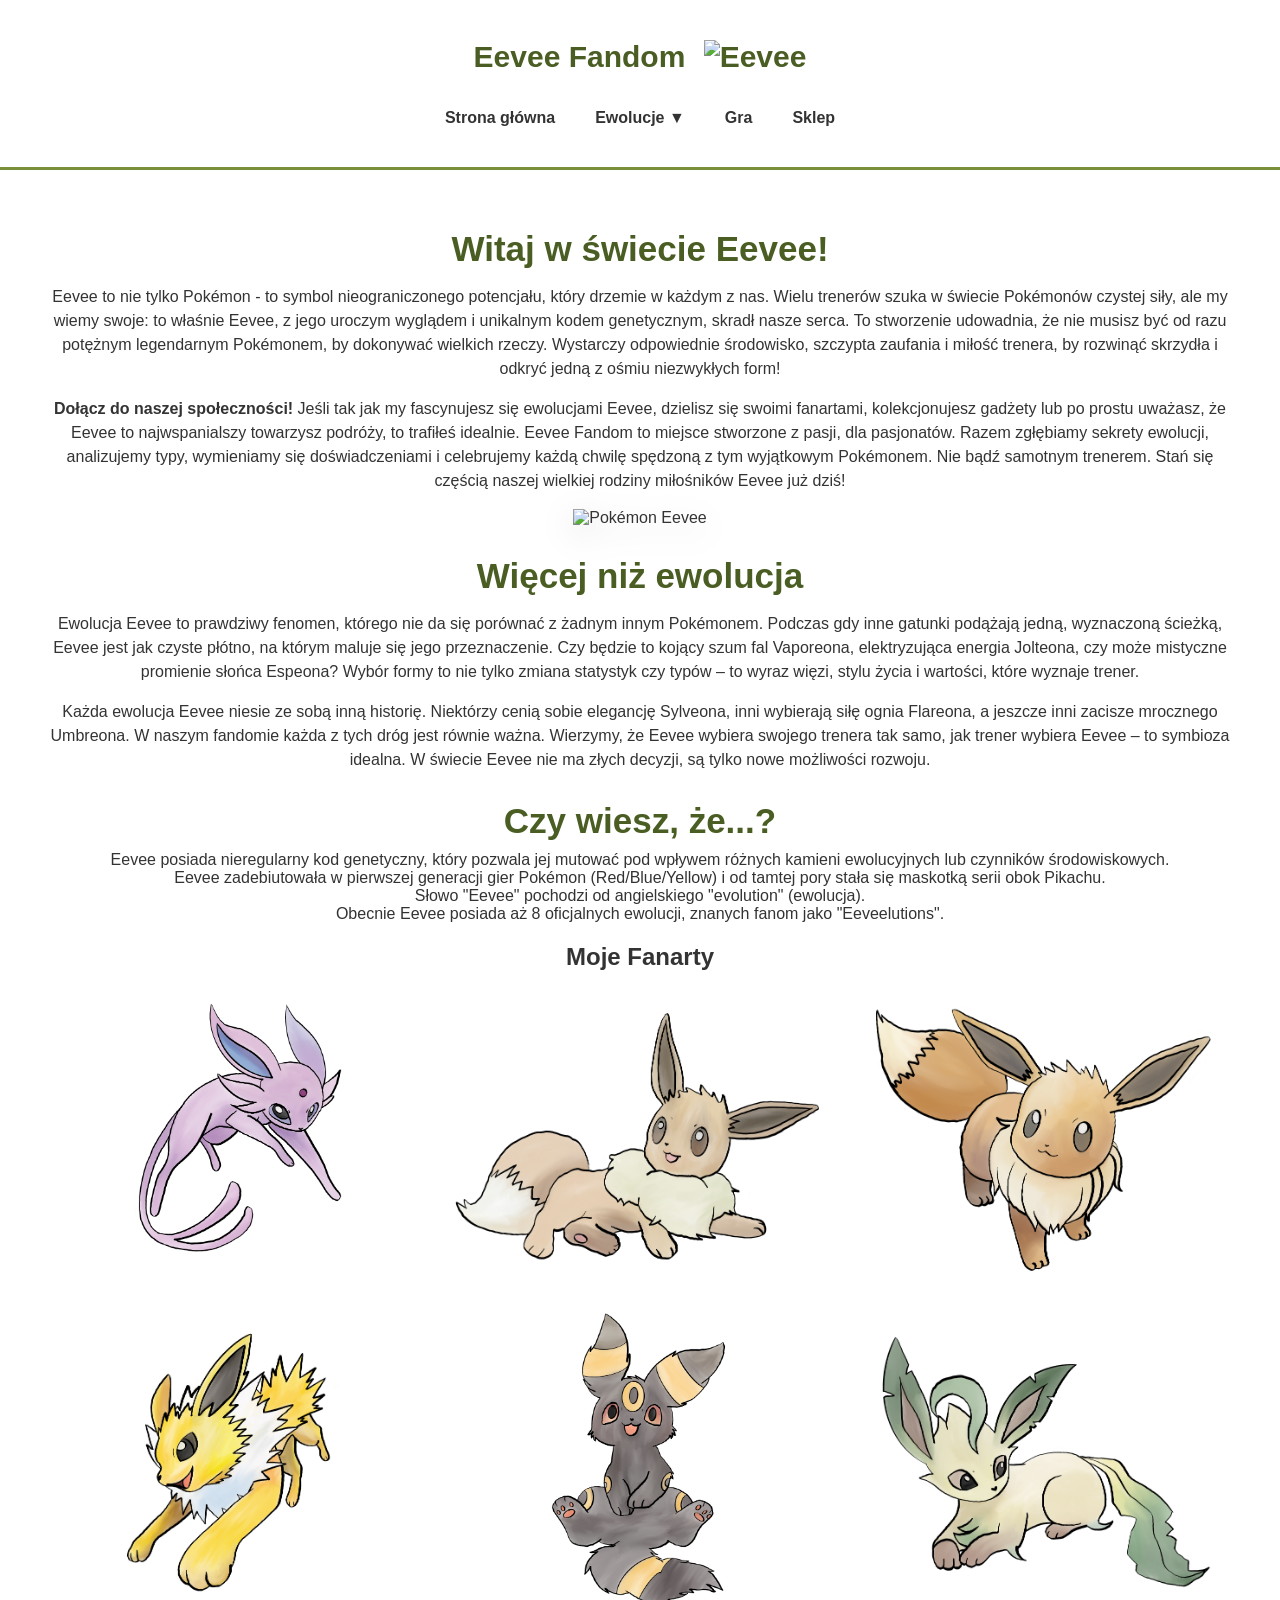
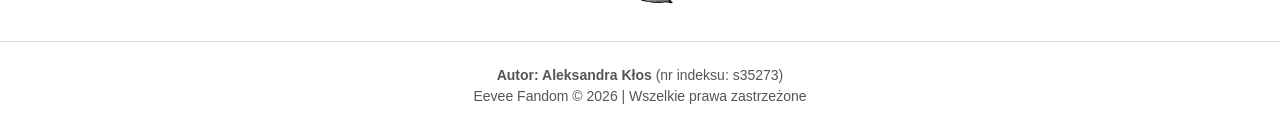
==== commit c9c1ac6c: "continue" ====
--- a/index.html
+++ b/index.html
@@ -6,26 +6,27 @@
     <title>Eevee Fandom - Strona główna</title>
     <link rel="stylesheet" href="style.css">
 </head>
-<body>
+<body class="home">
 
     <header>
         <h1>
             Eevee Fandom
             <img src="https://assets.pokemon.com/assets/cms2/img/pokedex/full/133.png" alt="Eevee">
         </h1>
+        
         <nav>
             <a href="index.html">Strona główna</a>
             <div class="dropdown">
                 <a href="ewolucje.html">Ewolucje ▼</a>
                 <ul class="dropdown-content">
+                    <li><a href="vaporeon.html">Vaporeon</a></li>
+                    <li><a href="jolteon.html">Jolteon</a></li>
+                    <li><a href="flareon.html">Flareon</a></li>
                     <li><a href="espeon.html">Espeon</a></li>
-                    <li><a href="flareon.html">Flareon</a></li>
+                    <li><a href="umbreon.html">Umbreon</a></li>
+                    <li><a href="leafeon.html">Leafeon</a></li>
                     <li><a href="glaceon.html">Glaceon</a></li>
-                    <li><a href="jolteon.html">Jolteon</a></li>
-                    <li><a href="leafeon.html">Leafeon</a></li>
                     <li><a href="sylveon.html">Sylveon</a></li>
-                    <li><a href="umbreon.html">Umbreon</a></li>
-                    <li><a href="vaporeon.html">Vaporeon</a></li>
                 </ul>
             </div>
             <a href="gra.html">Gra</a>
@@ -34,21 +35,61 @@
     </header>
 
     <main class="glowny-kontent">
-
         <section class="sekcja">
             <h2 class="strona-tytul">Witaj w świecie Eevee!</h2>
             <p class="strona-opis">
-                Zanurz się w magicznym uniwersum jednego z najbardziej wyjątkowych Pokémonów.
-                Eevee to symbol <strong>różnorodności, kreatywności i nieograniczonych możliwości</strong>.
-                Na tej stronie znajdziesz ciekawostki, ewolucje, grafiki oraz interaktywne elementy,
-                które pozwolą Ci lepiej poznać tę niezwykłą istotę.
+                Eevee to nie tylko Pokémon - to symbol nieograniczonego potencjału, który drzemie w każdym z nas. Wielu trenerów szuka w świecie Pokémonów czystej siły, ale my wiemy swoje: to właśnie Eevee, z jego uroczym wyglądem i unikalnym kodem genetycznym, skradł nasze serca. To stworzenie udowadnia, że nie musisz być od razu potężnym legendarnym Pokémonem, by dokonywać wielkich rzeczy. Wystarczy odpowiednie środowisko, szczypta zaufania i miłość trenera, by rozwinąć skrzydła i odkryć jedną z ośmiu niezwykłych form!
+            </p>
+            <p class="strona-opis">
+                <strong>Dołącz do naszej społeczności!</strong> Jeśli tak jak my fascynujesz się ewolucjami Eevee, dzielisz się swoimi fanartami, kolekcjonujesz gadżety lub po prostu uważasz, że Eevee to najwspanialszy towarzysz podróży, to trafiłeś idealnie. Eevee Fandom to miejsce stworzone z pasji, dla pasjonatów. Razem zgłębiamy sekrety ewolucji, analizujemy typy, wymieniamy się doświadczeniami i celebrujemy każdą chwilę spędzoną z tym wyjątkowym Pokémonem. Nie bądź samotnym trenerem. Stań się częścią naszej wielkiej rodziny miłośników Eevee już dziś!
             </p>
         </section>
 
-        <section class="sekcja-obrazek">
-            <img src="https://assets.pokemon.com/assets/cms2/img/pokedex/full/133.png" alt="Pokémon Eevee" class="main-eevee-img">
+        <div class="sekcja-obrazek">
+            <img src="https://assets.pokemon.com/assets/cms2/img/pokedex/full/133.png" alt="Pokémon Eevee" class="main-eevee">
+        </div>
+
+        <section class="sekcja">
+            <h2 class="strona-tytul">Więcej niż ewolucja</h2>
+            <p class="strona-opis">
+                Ewolucja Eevee to prawdziwy fenomen, którego nie da się porównać z żadnym innym Pokémonem. Podczas gdy inne gatunki podążają jedną, wyznaczoną ścieżką, Eevee jest jak czyste płótno, na którym maluje się jego przeznaczenie. Czy będzie to kojący szum fal Vaporeona, elektryzująca energia Jolteona, czy może mistyczne promienie słońca Espeona? Wybór formy to nie tylko zmiana statystyk czy typów – to wyraz więzi, stylu życia i wartości, które wyznaje trener.
+            </p>
+            <p class="strona-opis">
+                Każda ewolucja Eevee niesie ze sobą inną historię. Niektórzy cenią sobie elegancję Sylveona, inni wybierają siłę ognia Flareona, a jeszcze inni zacisze mrocznego Umbreona. W naszym fandomie każda z tych dróg jest równie ważna. Wierzymy, że Eevee wybiera swojego trenera tak samo, jak trener wybiera Eevee – to symbioza idealna. W świecie Eevee nie ma złych decyzji, są tylko nowe możliwości rozwoju.
+            </p>
         </section>
 
+        <section class="sekcja-ciekawostki">
+    <h2 class="strona-tytul">Czy wiesz, że...?</h2>
+    
+    <div class="ciekawostka-tekst">
+        Eevee posiada nieregularny kod genetyczny, który pozwala jej mutować pod wpływem różnych kamieni ewolucyjnych lub czynników środowiskowych.
+    </div>
+    
+    <div class="ciekawostka-tekst">
+        Eevee zadebiutowała w pierwszej generacji gier Pokémon (Red/Blue/Yellow) i od tamtej pory stała się maskotką serii obok Pikachu.
+    </div>
+    
+    <div class="ciekawostka-tekst">
+        Słowo "Eevee" pochodzi od angielskiego "evolution" (ewolucja).
+    </div>
+    
+    <div class="ciekawostka-tekst">
+        Obecnie Eevee posiada aż 8 oficjalnych ewolucji, znanych fanom jako "Eeveelutions".
+    </div>
+</section>
+
+        <section class="sekcja-fanartow">
+            <h2>Moje Fanarty</h2>
+            <div class="grid-fanartow">
+                <img src="espok.png" alt="Fanart 1" class="fanart-item">
+                <img src="evpok1.png" alt="Fanart 2" class="fanart-item">
+                <img src="evpok2.png" alt="Fanart 3" class="fanart-item">
+                <img src="jolpok.png" alt="Fanart 4" class="fanart-item">
+                <img src="umpok.png" alt="Fanart 5" class="fanart-item">
+                <img src="leafpok.png" alt="Fanart 6" class="fanart-item">
+            </div>
+        </section>
     </main>
 
     <footer>
--- a/style.css
+++ b/style.css
@@ -1,4 +1,8 @@
-/* ===== STYLE BAZOWE ===== */
+/* style te bazowe */
+img {
+    max-width: 100%;
+    height: auto;
+}
 body {
     font-family: "Segoe UI", Tahoma, Geneva, Verdana, sans-serif;
     margin: 0;
@@ -6,45 +10,53 @@
     background-color: #ffffff;
     color: #333;
 }
-
-/* ===== HEADER & NAWIGACJA ===== */
+/* header */
 header {
     text-align: center;
     padding: 20px;
     background-color: #ffffff;
     border-bottom: 3px solid #7a8f3a;
 }
-
 header h1 {
     font-size: 30px;
     color: #4a5d23;
     margin-bottom: 10px;
 }
-
 header h1 img {
     height: 40px;
     vertical-align: middle;
     margin-left: 10px;
     margin-bottom: 5px;
 }
-
-nav a, .dropdown > a {
+nav a, .lista > a {
     margin: 0 10px;
     text-decoration: none;
     color: #333;
     font-weight: bold;
 }
-
-nav a:hover, .dropdown:hover > a {
+/* Pasek nawigacji */
+nav {
+    text-align: center;
+    padding: 20px;
+    background-color: #ffffff;
+    display: flex; 
+    justify-content: center;
+    align-items: center;
+    gap: 20px;
+}
+nav a {
+    text-decoration: none;
+    color: #333;
+    font-weight: bold;
+}
+nav a:hover {
     color: #7a8f3a;
 }
-
+/* dropdown */
 .dropdown {
     display: inline-block;
     position: relative;
-    margin: 0 10px;
-}
-
+}
 .dropdown-content {
     display: none;
     list-style-type: none;
@@ -54,59 +66,51 @@
     border: 1px solid #ccc;
     position: absolute;
     left: 0;
-    width: 90px;
+    width: 90px; 
     text-align: left;
-    z-index: 100;
-}
-
+    z-index: 1000; 
+}
+/* po najechaniu */
+.dropdown:hover .dropdown-content {
+    display: block;
+}
 .dropdown-content li a {
     text-decoration: none;
     color: #333;
     padding: 5px 0;
     display: block;
-    font-weight: normal;
-}
-
-.dropdown:hover .dropdown-content {
-    display: block;
-}
-
-/* ===== KONTENERY STRON ===== */
+}
+/* kontenery stron */
 .glowny-kontent, .sklep-kontent {
-    max-width: 800px;
+    max-width: 900px;
     margin: 0 auto;
     padding: 30px 10px;
     text-align: center;
 }
-
-.podstrona-kontent {
+.podstrona {
     width: 100%;
     box-sizing: border-box;
     padding: 20px 40px;
     text-align: center;
 }
-
-/* ===== UKŁAD POKEMONA (TRZYKOLUMNOWY) ===== */
+/* =flexbox uklad trojkolumnowy */
 .pokemon-layout {
     display: flex;
     justify-content: space-between;
     align-items: flex-start;
     gap: 20px;
 }
-
-.pokemon-lewo-boczny, .pokemon-prawo-boczny {
+.pokemon-lewo, .pokemon-prawo {
     flex: 1;
     min-width: 240px;
     max-width: 320px;
     margin-top: 240px;
 }
-
 .pokemon-srodek {
     flex: 3;
     min-width: 400px;
 }
-
-.sekcja-boczna {
+.panele-boczne {
     background-color: #fffdf0;
     border: 1px solid #ddd;
     border-radius: 8px;
@@ -114,8 +118,7 @@
     box-shadow: 0 4px 12px rgba(0,0,0,0.05);
     text-align: left;
 }
-
-.sekcja-boczna h3 {
+.panele-boczne h3 {
     margin-top: 0;
     margin-bottom: 15px;
     color: #4a5d23;
@@ -123,32 +126,27 @@
     padding-bottom: 5px;
     font-size: 18px;
 }
-
-.ciekawostka-box p {
+.ciekawostka p {
     font-size: 14px;
     line-height: 1.6;
 }
-
-.mapa-kontener {
+.mapa {
     text-align: center;
     margin-bottom: 15px;
 }
-
 .mapa-img {
     max-width: 100%;
     height: auto;
     border-radius: 6px;
     border: 1px solid #ddd;
 }
-
-/* PRZYCISKI REGIONÓW */
+/* regiony  */
 .regiony-guziki {
     display: grid;
     grid-template-columns: repeat(2, 1fr);
     gap: 8px;
 }
-
-.btn-region {
+.regiony-guziki2 {
     display: block;
     text-align: center;
     padding: 8px 4px;
@@ -161,85 +159,63 @@
     font-weight: bold;
     transition: background-color 0.2s ease, transform 0.2s ease;
 }
-
-.btn-region:hover {
+.regiony-guziki2:hover {
     background-color: #fffbe8;
     transform: translateY(-1px);
 }
-
-.btn-region.active {
-    background-color: #9C27B0; 
+.regiony-guziki2.active {
+    background-color: #9C27B0;
     color: #ffffff;
     border-color: #7B1FA2;
 }
-
-.btn-region.active:hover {
+.regiony-guziki2.active:hover {
     background-color: #7B1FA2;
 }
-
-/* ===== TYPOGRAFIA I OBRAZKI ===== */
+/* obrazki typografia itd itd */
 .strona-tytul {
     font-size: 35px;
     color: #4a5d23;
     margin-bottom: 10px;
 }
-
 .strona-opis {
     font-size: 16px;
     line-height: 1.5;
 }
-
-.sekcja {
-    margin-bottom: 30px;
-    padding-bottom: 20px;
-}
-
 .pokemon-img {
     max-height: 250px;
 }
-
-.main-eevee-img {
+.main-eevee {
     max-width: 100%;
     height: auto;
     max-height: 350px;
     filter: drop-shadow(0 8px 16px rgba(0,0,0,0.15));
 }
-
-.sekcja-obrazek {
-    margin-bottom: 20px;
-}
-
-/* ===== TABELA POKEMON ===== */
-.tabela-sekcja {
+/* tabelka */
+.tabela {
     max-width: 500px;
     margin: 0 auto;
     text-align: left;
 }
-
-.tabela-pokemon {
+.tabela2 {
     width: 100%;
     border-collapse: collapse;
     margin-bottom: 20px;
     background-color: #fffdf0;
 }
-
-.tabela-pokemon td {
+.tabela2 td {
     padding: 10px;
     border: 1px solid #ddd;
 }
-
-.tabela-pokemon .label {
+.tabela2 .label {
     font-weight: bold;
     width: 40%;
     color: #4a5d23;
 }
-
 .tooltip {
     cursor: help;
     border-bottom: 2px dotted #7a8f3a;
     font-weight: bold;
 }
-
 .pokedex-wpis {
     background-color: #fffbe8;
     padding: 20px;
@@ -247,19 +223,16 @@
     margin-bottom: 20px;
     text-align: left;
 }
-
 .pokedex-wpis h3 {
     margin-top: 0;
     color: #4a5d23;
 }
-
 .pokedex-wpis p {
     font-style: italic;
     margin: 0;
 }
-
-/* ===== NOWY SKLEP (FLEXBOX) ===== */
-.sklep-kontener-flex {
+/* sklep flexbox */
+.sklep-flex {
     display: flex;
     justify-content: center;
     align-items: stretch;
@@ -267,7 +240,6 @@
     flex-wrap: wrap;
     margin-bottom: 40px;
 }
-
 .produkt-karta {
     background-color: #fffdf0;
     border: 1px solid #ddd;
@@ -277,41 +249,35 @@
     flex-direction: column;
     text-align: center;
 }
-
 .produkt-karta img {
     height: 140px;
     object-fit: contain;
     margin-bottom: 10px;
 }
-
-.produkt-karta h4 {
+.produkt-karta h3 {
     margin: 10px 0 5px 0;
     color: #4a5d23;
     font-size: 18px;
 }
-
 .produkt-karta p {
     font-size: 14px;
     color: #666;
     margin: 5px 0;
 }
-
 .produkt-dol {
     margin-top: auto;
     display: flex;
     flex-direction: column;
     align-items: center;
 }
-
 .produkt-cena {
     font-weight: bold;
     color: #7a8f3a;
     font-size: 16px;
     margin: 10px 0 0 0;
 }
-
-/* ===== FORMULARZ ===== */
-.formularz-sekcja {
+/* formularz */
+.formularz {
     max-width: 500px;
     margin: 0 auto 20px auto;
     text-align: left;
@@ -319,37 +285,32 @@
     padding: 25px;
     border-left: 5px solid #7a8f3a;
 }
-
-.formularz-sekcja h3 {
+.formularz h3 {
     margin-top: 0;
     color: #4a5d23;
     text-align: center;
     font-size: 22px;
 }
-
-.formularz-sekcja label {
+.formularz label {
     display: block;
     margin-bottom: 5px;
     font-weight: bold;
     font-size: 15px;
 }
-
-.formularz-sekcja select,
-.formularz-sekcja input[type="text"],
-.formularz-sekcja input[type="email"],
-.formularz-sekcja textarea {
+.formularz select,
+.formularz input[type="text"],
+.formularz input[type="email"],
+.formularz textarea {
     width: 96%;
     padding: 8px;
     margin-bottom: 15px;
     border: 1px solid #ccc;
     background-color: #ffffff;
 }
-
-.formularz-sekcja textarea {
+.formularz textarea {
     resize: none;
 }
-
-.btn-zamow {
+.zamow {
     display: block;
     margin: 0 auto;
     background-color: #7a8f3a;
@@ -360,13 +321,11 @@
     font-size: 16px;
     cursor: pointer;
 }
-
-.btn-zamow:hover {
+.zamow:hover {
     background-color: #4a5d23;
 }
-
-/* ===== GRA LABIRYNT ===== */
-.game-wrapper {
+/* gra */
+.ramka-gra {
     background-color: #fffdf0;
     border: 4px solid #7a8f3a;
     border-radius: 16px;
@@ -374,11 +333,10 @@
     box-shadow: 0 8px 24px rgba(0,0,0,0.1);
     max-width: 690px;
     width: 100%;
-    margin: 0 auto 30px auto; 
+    margin: 0 auto 30px auto;
     box-sizing: border-box;
 }
-
-.game-top-bar {
+.gorny-pasek {
     display: flex;
     justify-content: space-between;
     align-items: center;
@@ -387,23 +345,20 @@
     font-weight: bold;
     color: #4a5d23;
 }
-
-.canvas-container {
+.oknogry {
     position: relative;
     width: 640px;
     height: 400px;
     border-radius: 8px;
     overflow: hidden;
-    margin: 0 auto; 
-}
-
-#gameCanvas {
+    margin: 0 auto;
+}
+#ekrangry {
     background-color: #f7f2c8;
     display: block;
     box-shadow: inset 0 0 10px rgba(0,0,0,0.1);
 }
-
-.game-btn {
+.przyciski-gra {
     background-color: #ffffff;
     color: #4a5d23;
     border: 2px solid #4a5d23;
@@ -414,13 +369,11 @@
     cursor: pointer;
     transition: background-color 0.3s ease, transform 0.2s ease, box-shadow 0.3s ease;
 }
-
-.game-btn:hover {
+.przyciski-gra:hover {
     background-color: #fffbe8;
     transform: translateY(-2px);
     box-shadow: 0 6px 12px rgba(0,0,0,0.15);
 }
-
 .end-screen {
     position: absolute;
     top: 0;
@@ -436,22 +389,18 @@
     gap: 1rem;
     z-index: 5;
 }
-
 .end-screen h3 {
     font-size: 2.5rem;
     letter-spacing: 1px;
 }
-
 .end-screen p {
     font-size: 1.2rem;
     margin-bottom: 0.5rem;
 }
-
 .hidden {
     display: none !important;
 }
-
-/* SIATKA EWOLUCJI */
+/* ewolucje siatka */
 .evo-grid {
     display: flex;
     flex-wrap: wrap;
@@ -460,8 +409,7 @@
     margin: 20px auto;
     max-width: 800px;
 }
-
-.evo-card {
+.evo-karta {
     display: flex;
     flex-direction: column;
     align-items: center;
@@ -474,49 +422,41 @@
     width: 160px;
     transition: transform 0.2s ease, box-shadow 0.2s ease;
 }
-
-.evo-card:hover {
+.evo-karta:hover {
     transform: translateY(-4px);
     box-shadow: 0 6px 16px rgba(0, 0, 0, 0.12);
     border-color: #7a8f3a;
 }
-
-.evo-card img {
+.evo-karta img {
     height: 100px;
     object-fit: contain;
     margin-bottom: 8px;
 }
-
-.evo-card h3 {
+.evo-karta h3 {
     margin: 5px 0 3px;
     font-size: 16px;
     color: #4a5d23;
 }
-
-.evo-card p {
+.evo-karta p {
     margin: 0;
     font-size: 13px;
     color: #666;
 }
-
-/* PEŁNY EKRAN W GRZE */
-.canvas-container:fullscreen {
+/* pelny ekran w grze */
+.oknogry:fullscreen {
     width: 100vw;
     height: 100vh;
     background-color: #f7f2c8;
 }
-
-.canvas-container:fullscreen #gameCanvas {
+.oknogry:fullscreen #ekrangry {
     width: 100%;
     height: 100%;
 }
-
-.canvas-container:fullscreen .end-screen {
+.oknogry:fullscreen .end-screen {
     z-index: 9999;
 }
-
-/* ===== MODAL (ROZMIARÓWKA) ===== */
-.btn-rozmiarowka {
+/* modal rozmiarowka */
+.rozmiarowka {
     margin-top: 8px;
     background-color: #ffffff;
     color: #4a5d23;
@@ -528,12 +468,10 @@
     cursor: pointer;
     transition: background-color 0.2s ease, transform 0.2s ease;
 }
-
-.btn-rozmiarowka:hover {
+.rozmiarowka:hover {
     background-color: #fffbe8;
     transform: translateY(-2px);
 }
-
 .modal-overlay {
     display: none;
     position: fixed;
@@ -546,8 +484,7 @@
     justify-content: center;
     align-items: center;
 }
-
-.modal-box {
+.modal {
     background-color: #fffdf0;
     border: 2px solid #7a8f3a;
     border-radius: 10px;
@@ -557,13 +494,11 @@
     position: relative;
     text-align: center;
 }
-
-.modal-box h3 {
+.modal h3 {
     color: #4a5d23;
     margin-top: 0;
     font-size: 20px;
 }
-
 .modal-zamknij {
     position: absolute;
     top: 10px;
@@ -575,41 +510,34 @@
     color: #4a5d23;
     font-weight: bold;
 }
-
 .modal-zamknij:hover {
     color: #7a8f3a;
 }
-
 .tabela-rozmiary {
     width: 100%;
     border-collapse: collapse;
     margin: 15px 0;
     font-size: 14px;
 }
-
 .tabela-rozmiary th {
     background-color: #7a8f3a;
     color: #ffffff;
     padding: 8px;
 }
-
 .tabela-rozmiary td {
     padding: 8px;
     border: 1px solid #ddd;
 }
-
 .tabela-rozmiary tr:nth-child(even) {
     background-color: #fffbe8;
 }
-
 .modal-info {
     font-size: 13px;
     color: #666;
     margin-top: 12px;
     font-style: italic;
 }
-
-/* ===== ANIMACJE BĄBELKÓW ===== */
+/* animacja poklatkowa i svg */
 .naglowek-kontener {
     display: flex;
     justify-content: center;
@@ -617,21 +545,17 @@
     position: relative;
     gap: 20px;
 }
-
-.babal-animowany {
+.babel-animowany {
     width: 35px;
     height: 35px;
 }
-
 .babel-lewy {
     animation: skokLewy 2s steps(5) infinite;
 }
-
 .babel-prawy {
     animation: skokPrawy 2s steps(5) infinite;
-    animation-delay: 0.5s; 
-}
-
+    animation-delay: 0.5s;
+}
 @keyframes skokLewy {
     0% { transform: translateY(15px) scale(0.8); opacity: 0; }
     20% { opacity: 1; }
@@ -639,7 +563,6 @@
     80% { opacity: 1; }
     100% { transform: translateY(-25px) scale(0.7); opacity: 0; }
 }
-
 @keyframes skokPrawy {
     0% { transform: translateY(15px) scale(0.8); opacity: 0; }
     20% { opacity: 1; }
@@ -647,7 +570,6 @@
     80% { opacity: 1; }
     100% { transform: translateY(-25px) scale(0.7); opacity: 0; }
 }
-
 /* ===== FOOTER ===== */
 footer {
     text-align: center;
@@ -657,28 +579,53 @@
     color: #555;
     background-color: #ffffff;
 }
-
 footer p {
     margin: 5px 0;
 }
-
-/* ===== RWD (MOBILNE) ===== */
+/* mobilne */
 @media (max-width: 950px) {
     .pokemon-layout {
         flex-direction: column;
     }
-    .pokemon-lewo-boczny, 
-    .pokemon-srodek, 
-    .pokemon-prawo-boczny {
+    .pokemon-lewo,
+    .pokemon-srodek,
+    .pokemon-prawo {
         width: 100%;
     }
     .pokemon-srodek {
         order: 1;
     }
-    .pokemon-lewo-boczny {
+    .pokemon-lewo {
         order: 2;
     }
-    .pokemon-prawo-boczny {
+    .pokemon-prawo {
         order: 3;
     }
-}+}
+
+/* strona glowna rozciaganie */
+
+.home .glowny-kontent, 
+.home .sklep-kontent, 
+.home .ramka-gra, 
+.home .tabela, 
+.home .evo-grid {
+    max-width: 1200px; 
+    width: 95%;        
+    margin: 0 auto;    
+    box-sizing: border-box;
+}
+
+.home .grid-fanartow {
+    display: grid;
+    grid-template-columns: repeat(auto-fill, minmax(300px, 1fr));
+    gap: 20px;
+    width: 100%;
+}
+
+.home .grid-fanartow .fanart-item {
+    width: 100%;
+    height: 300px; 
+    object-fit: contain; 
+    display: block;
+}
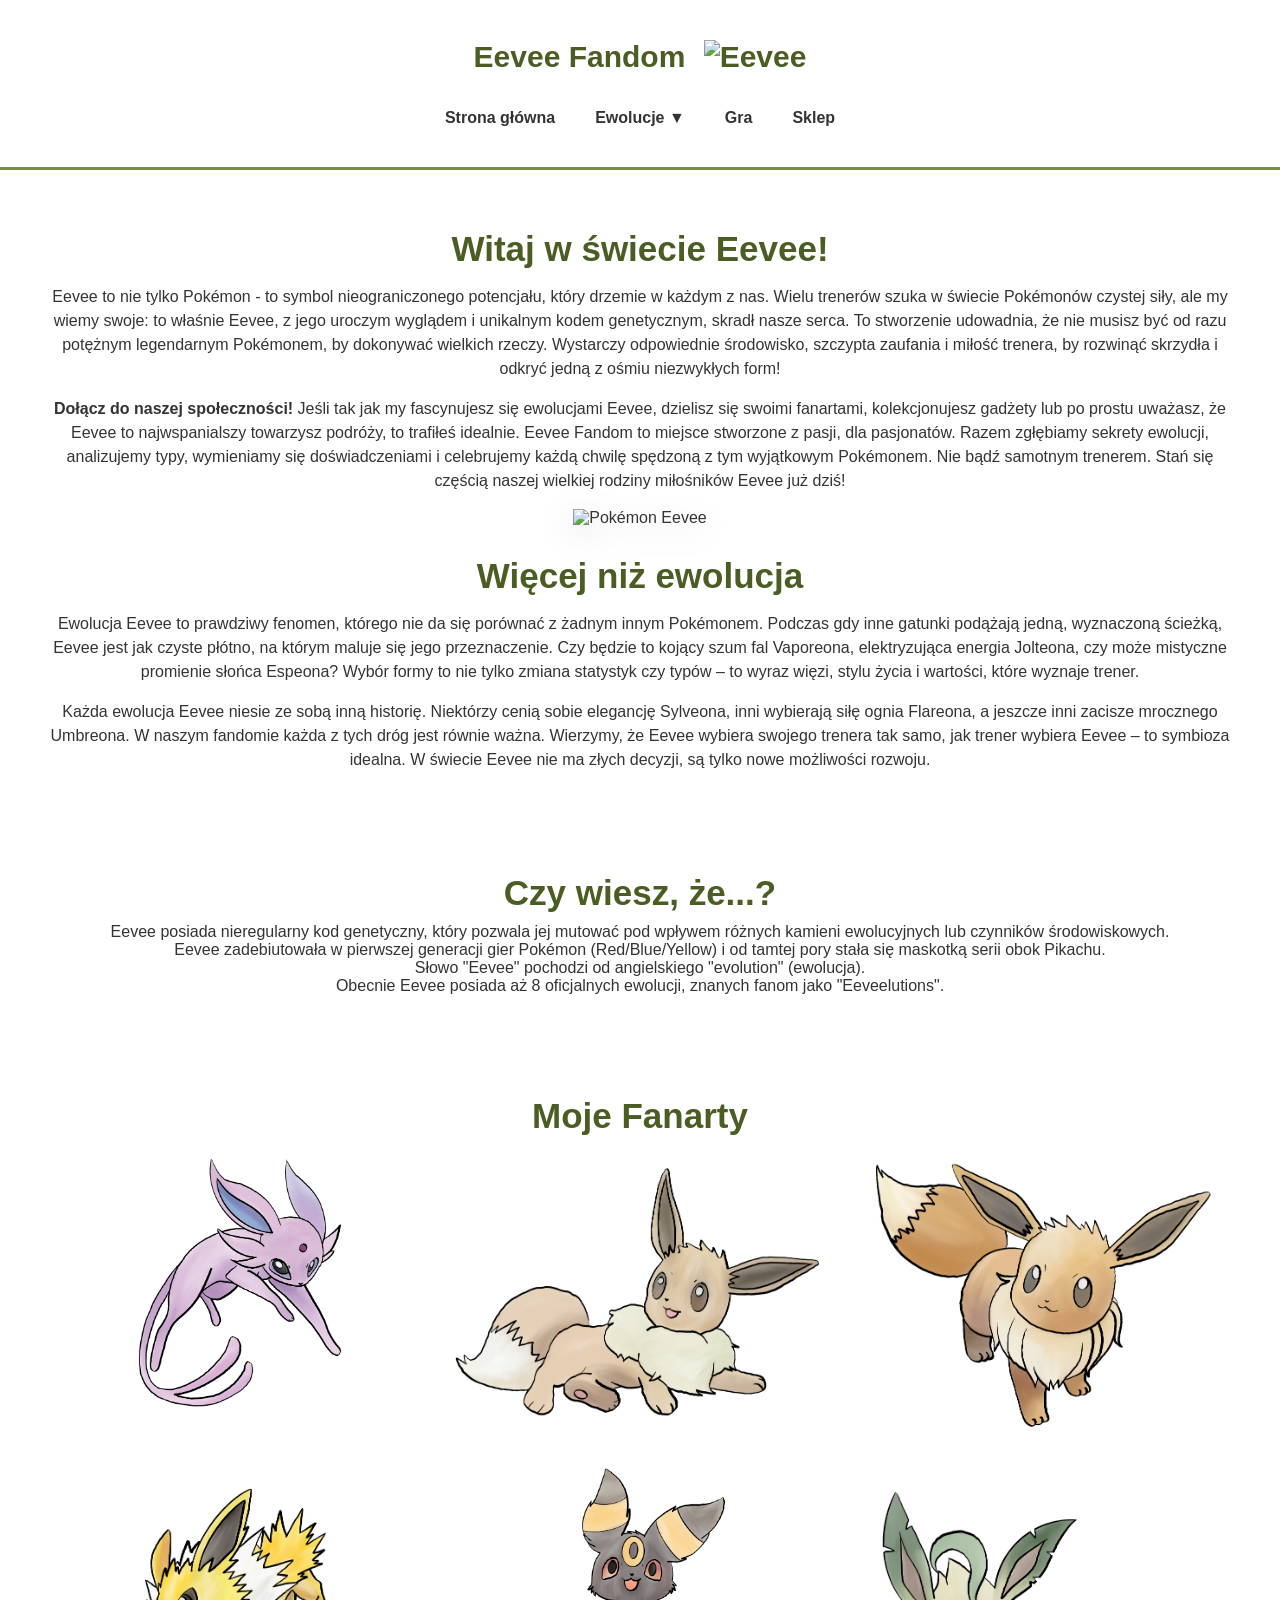
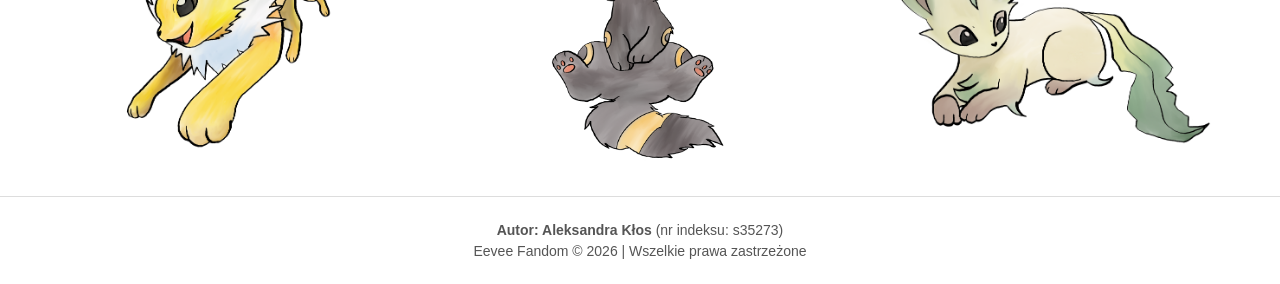
==== commit 987f752e: "lala" ====
--- a/index.html
+++ b/index.html
@@ -56,6 +56,10 @@
             </p>
             <p class="strona-opis">
                 Każda ewolucja Eevee niesie ze sobą inną historię. Niektórzy cenią sobie elegancję Sylveona, inni wybierają siłę ognia Flareona, a jeszcze inni zacisze mrocznego Umbreona. W naszym fandomie każda z tych dróg jest równie ważna. Wierzymy, że Eevee wybiera swojego trenera tak samo, jak trener wybiera Eevee – to symbioza idealna. W świecie Eevee nie ma złych decyzji, są tylko nowe możliwości rozwoju.
+            <br>
+            <br>
+            <br>
+            <br>
             </p>
         </section>
 
@@ -77,10 +81,14 @@
     <div class="ciekawostka-tekst">
         Obecnie Eevee posiada aż 8 oficjalnych ewolucji, znanych fanom jako "Eeveelutions".
     </div>
+    <br>
+    <br>
+    <br>
+    <br>
 </section>
 
         <section class="sekcja-fanartow">
-            <h2>Moje Fanarty</h2>
+            <h2 class="strona-tytul">Moje Fanarty</h2>
             <div class="grid-fanartow">
                 <img src="espok.png" alt="Fanart 1" class="fanart-item">
                 <img src="evpok1.png" alt="Fanart 2" class="fanart-item">
--- a/style.css
+++ b/style.css
@@ -93,7 +93,7 @@
     padding: 20px 40px;
     text-align: center;
 }
-/* =flexbox uklad trojkolumnowy */
+/* flexbox */
 .pokemon-layout {
     display: flex;
     justify-content: space-between;
@@ -140,7 +140,7 @@
     border-radius: 6px;
     border: 1px solid #ddd;
 }
-/* regiony  */
+/* regiony pok */
 .regiony-guziki {
     display: grid;
     grid-template-columns: repeat(2, 1fr);
@@ -455,7 +455,7 @@
 .oknogry:fullscreen .end-screen {
     z-index: 9999;
 }
-/* modal rozmiarowka */
+/* rozmiarowka */
 .rozmiarowka {
     margin-top: 8px;
     background-color: #ffffff;
@@ -570,7 +570,7 @@
     80% { opacity: 1; }
     100% { transform: translateY(-25px) scale(0.7); opacity: 0; }
 }
-/* ===== FOOTER ===== */
+/* FOOTER */
 footer {
     text-align: center;
     padding: 20px;
